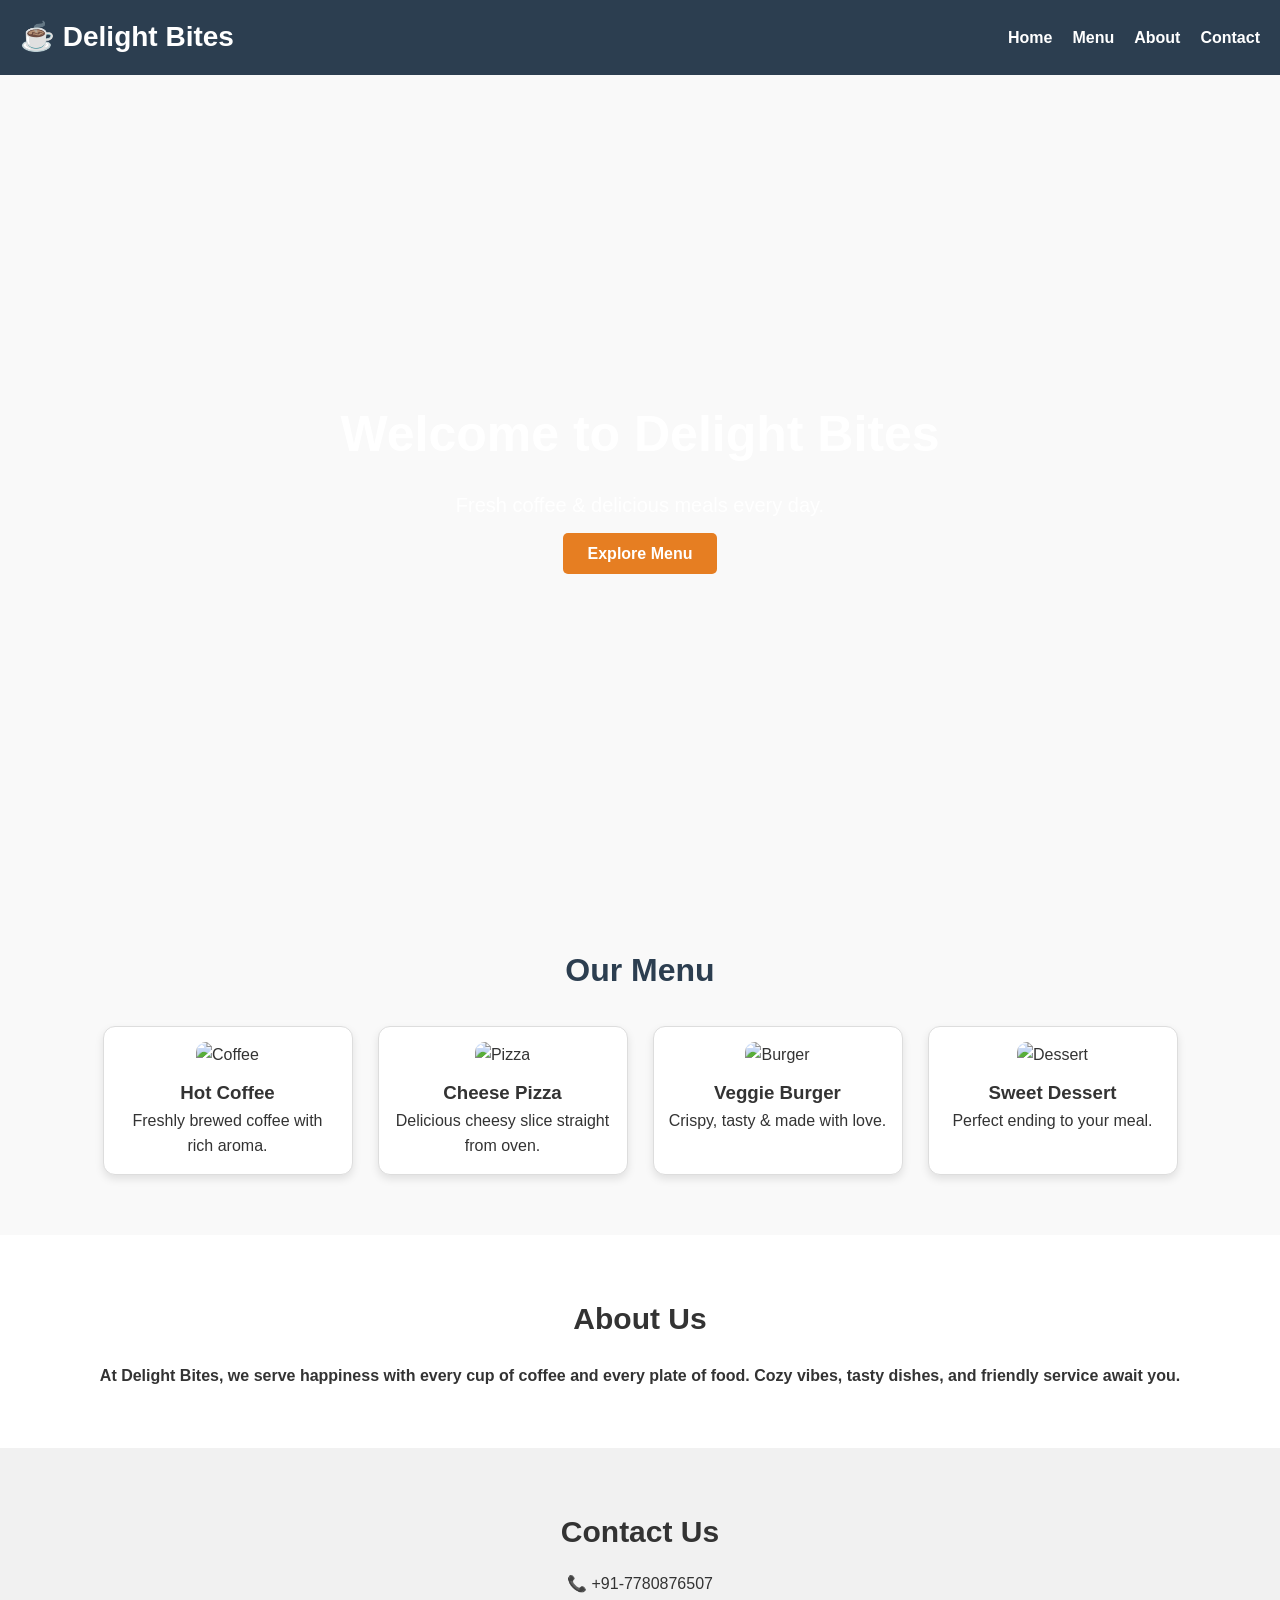
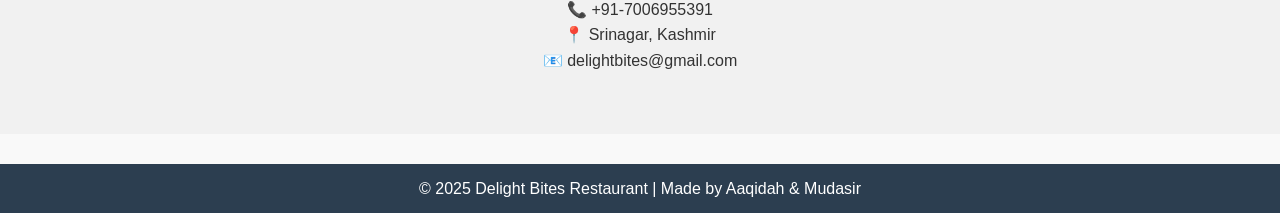
==== index.html @ da93914f "Add files via upload" ====
<!DOCTYPE html>
<html lang="en">
<head>
    <meta charset="UTF-8">
    <meta name="viewport" content="width=device-width, initial-scale=1.0">
    <title>Delight Bites Restaurant</title>
    <link rel="stylesheet" href="style.css">
</head>
<body>
    <!-- Navigation -->
    <header>
        <nav>
            <h1>☕ Delight Bites</h1>
            <ul>
                <li><a href="#home">Home</a></li>
                <li><a href="#menu">Menu</a></li>
                <li><a href="#about">About</a></li>
                <li><a href="#contact">Contact</a></li>
            </ul>
        </nav>
    </header>

    <!-- Hero Section -->
    <section id="home" class="hero">
        <div class="hero-text">
            <h2>Welcome to Delight Bites</h2>
            <p>Fresh coffee & delicious meals every day.</p>
            <a href="#menu" class="btn">Explore Menu</a>
        </div>
    </section>

    <!-- Menu Section -->
    <section id="menu">
        <h2>Our Menu</h2>
        <div class="menu-items">
            <div class="item">
                <img src="images/coffee.jpg" alt="Coffee">
                <h3>Hot Coffee</h3>
                <p>Freshly brewed coffee with rich aroma.</p>
            </div>
            <div class="item">
                <img src="images/pizza.jpg" alt="Pizza">
                <h3>Cheese Pizza</h3>
                <p>Delicious cheesy slice straight from oven.</p>
            </div>
            <div class="item">
                <img src="images/burger.jpg" alt="Burger">
                <h3>Veggie Burger</h3>
                <p>Crispy, tasty & made with love.</p>
            </div>
            <div class="item">
                <img src="images/dessert.jpg" alt="Dessert">
                <h3>Sweet Dessert</h3>
                <p>Perfect ending to your meal.</p>
            </div>
        </div>
    </section>

    <!-- About -->
    <section id="about">
        <h2>About Us</h2>
        <p><b>At Delight Bites, we serve happiness with every cup of coffee and every plate of food. 
        Cozy vibes, tasty dishes, and friendly service await you.</b></p>
    </section>

    <!-- Contact -->
    <section id="contact">
        <h2>Contact Us</h2>
        <p>📞 +91-7780876507</p>
         <p>📞 +91-7006955391</p>
        <p>📍 Srinagar, Kashmir</p>
        <p>📧 delightbites@gmail.com</p>
    </section>

    <!-- Footer -->
    <footer>
        <p>© 2025 Delight Bites Restaurant | Made by Aaqidah & Mudasir</p>
    </footer>
</body>
</html>
---- style.css ----
/* Reset */
* {
    margin: 0;
    padding: 0;
    box-sizing: border-box;
}

body {
    font-family: "Segoe UI", Arial, sans-serif;
    line-height: 1.6;
    color: #333;
    background: #f9f9f9;
}

/* Navigation */
header {
    background: #2c3e50;
    color: white;
    padding: 15px 20px;
    position: sticky;
    top: 0;
}
nav {
    display: flex;
    justify-content: space-between;
    align-items: center;
}
nav h1 {
    font-size: 28px;
}
nav ul {
    display: flex;
    list-style: none;
}
nav ul li {
    margin-left: 20px;
}
nav ul li a {
    color: white;
    text-decoration: none;
    font-weight: bold;
    transition: 0.3s;
}
nav ul li a:hover {
    color: #e67e22;
}

/* Hero */
.hero {
    background: url("images/banner.jpg") no-repeat center center/cover;
    height: 90vh;
    display: flex;
    justify-content: center;
    align-items: center;
    text-align: center;
    color: white;
}
.hero-text h2 {
    font-size: 50px;
    margin-bottom: 15px;
}
.hero-text p {
    font-size: 20px;
    margin-bottom: 20px;
}
.btn {
    background: #e67e22;
    padding: 12px 25px;
    color: white;
    text-decoration: none;
    border-radius: 5px;
    font-weight: bold;
    transition: 0.3s;
}
.btn:hover {
    background: #d35400;
}

/* Menu */
#menu {
    padding: 60px 20px;
    text-align: center;
}
#menu h2 {
    margin-bottom: 30px;
    font-size: 32px;
    color: #2c3e50;
}
.menu-items {
    display: flex;
    flex-wrap: wrap;
    justify-content: center;
    gap: 25px;
}
.item {
    width: 250px;
    border: 1px solid #ddd;
    border-radius: 12px;
    padding: 15px;
    background: white;
    box-shadow: 0 4px 8px rgba(0,0,0,0.1);
    transition: 0.3s;
}
.item:hover {
    transform: scale(1.05);
}
.item img {
    width: 100%;
    border-radius: 10px;
    margin-bottom: 10px;
}

/* About */
#about {
    background: #fff;
    padding: 60px 20px;
    text-align: center;
}
#about h2 {
    margin-bottom: 20px;
    font-size: 30px;
}

/* Contact */
#contact {
    background: #f1f1f1;
    padding: 60px 20px;
    text-align: center;
}
#contact h2 {
    margin-bottom: 15px;
    font-size: 30px;
}

/* Footer */
footer {
    background: #2c3e50;
    color: white;
    text-align: center;
    padding: 12px;
    margin-top: 30px;
}
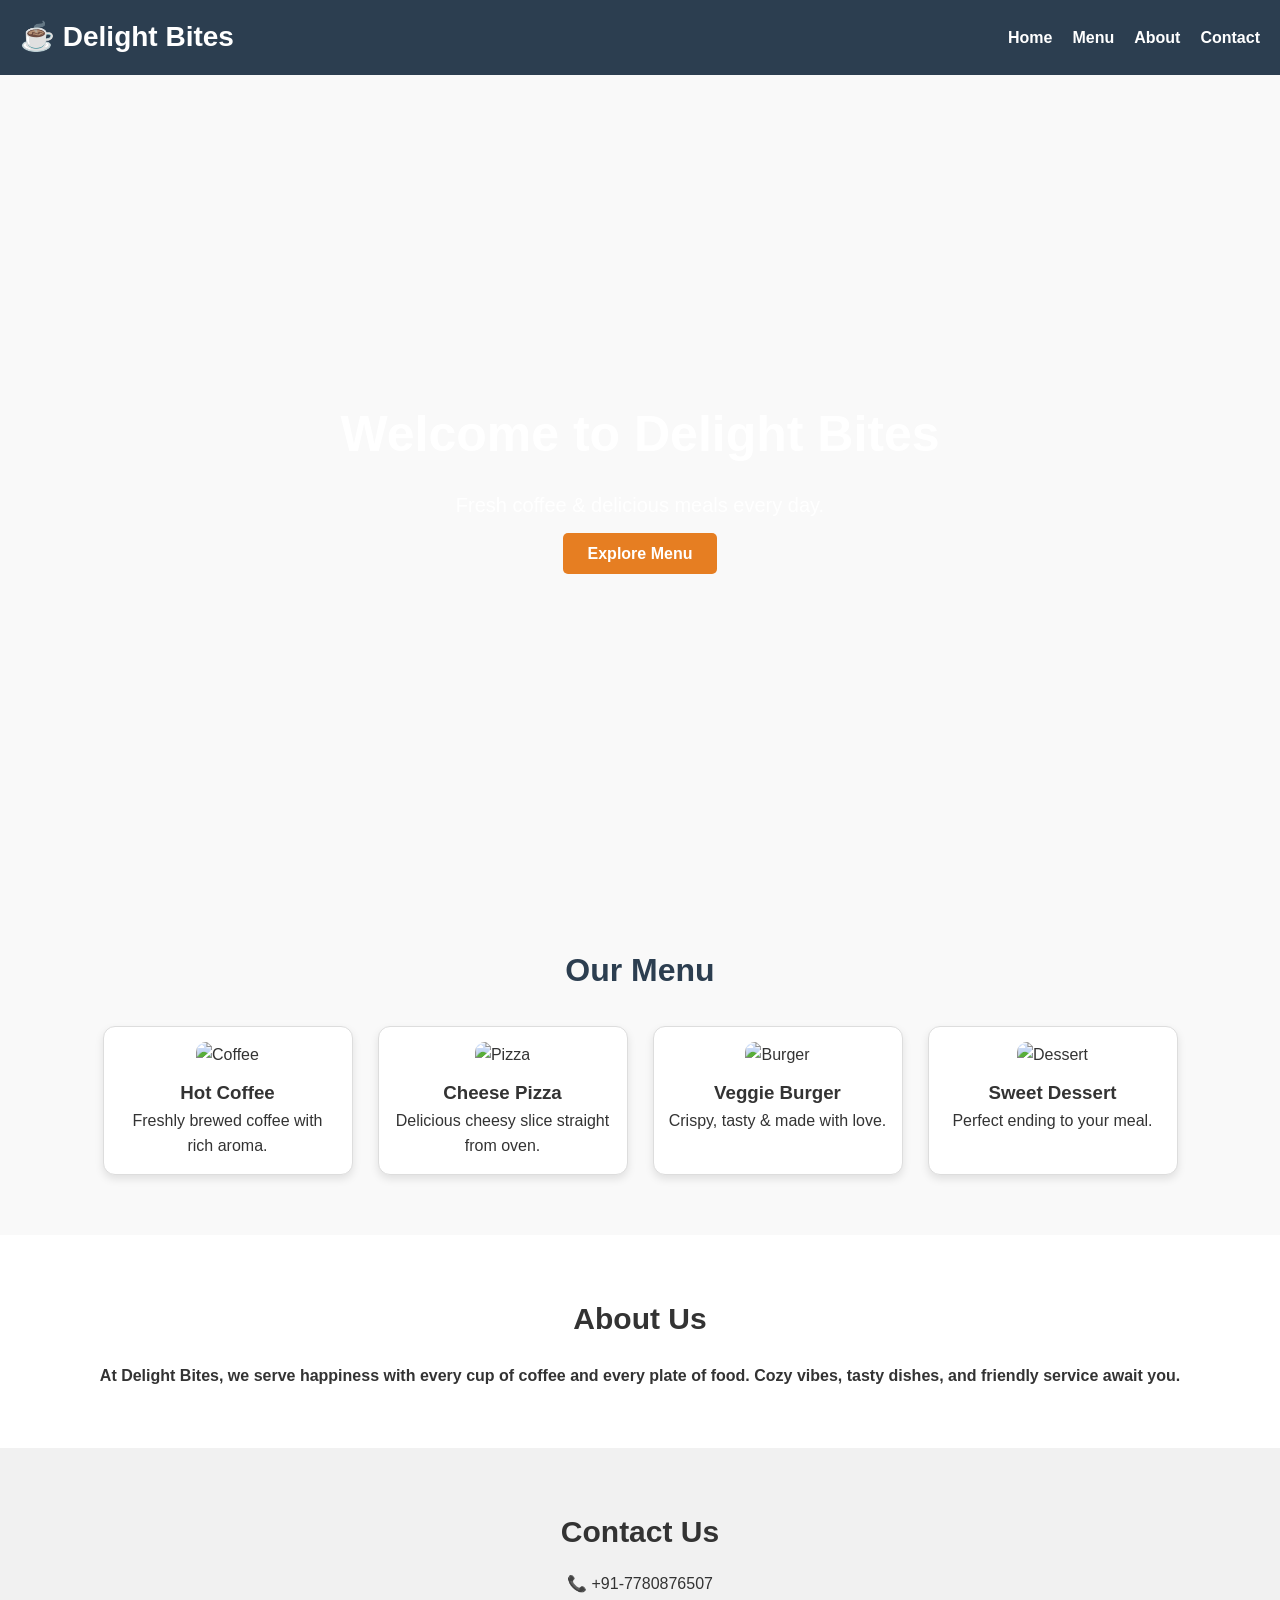
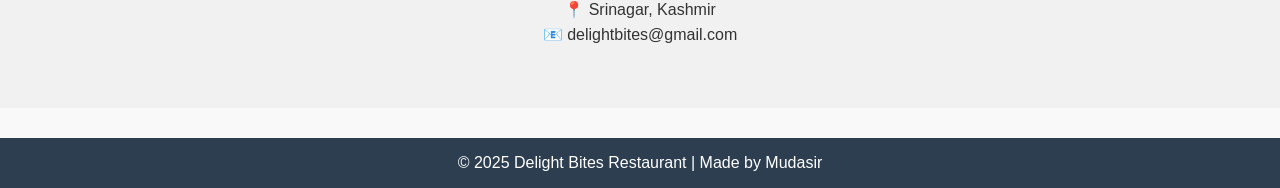
==== commit d8ca0faa: "Update index.html" ====
--- a/index.html
+++ b/index.html
@@ -66,15 +66,15 @@
     <!-- Contact -->
     <section id="contact">
         <h2>Contact Us</h2>
-        <p>📞 +91-7780876507</p>
-         <p>📞 +91-7006955391</p>
+        <p>📞 +91-7780876507</p>+
         <p>📍 Srinagar, Kashmir</p>
         <p>📧 delightbites@gmail.com</p>
     </section>
 
     <!-- Footer -->
     <footer>
-        <p>© 2025 Delight Bites Restaurant | Made by Aaqidah & Mudasir</p>
+        <p>© 2025 Delight Bites Restaurant | Made by Mudasir</p>
     </footer>
 </body>
 </html>
